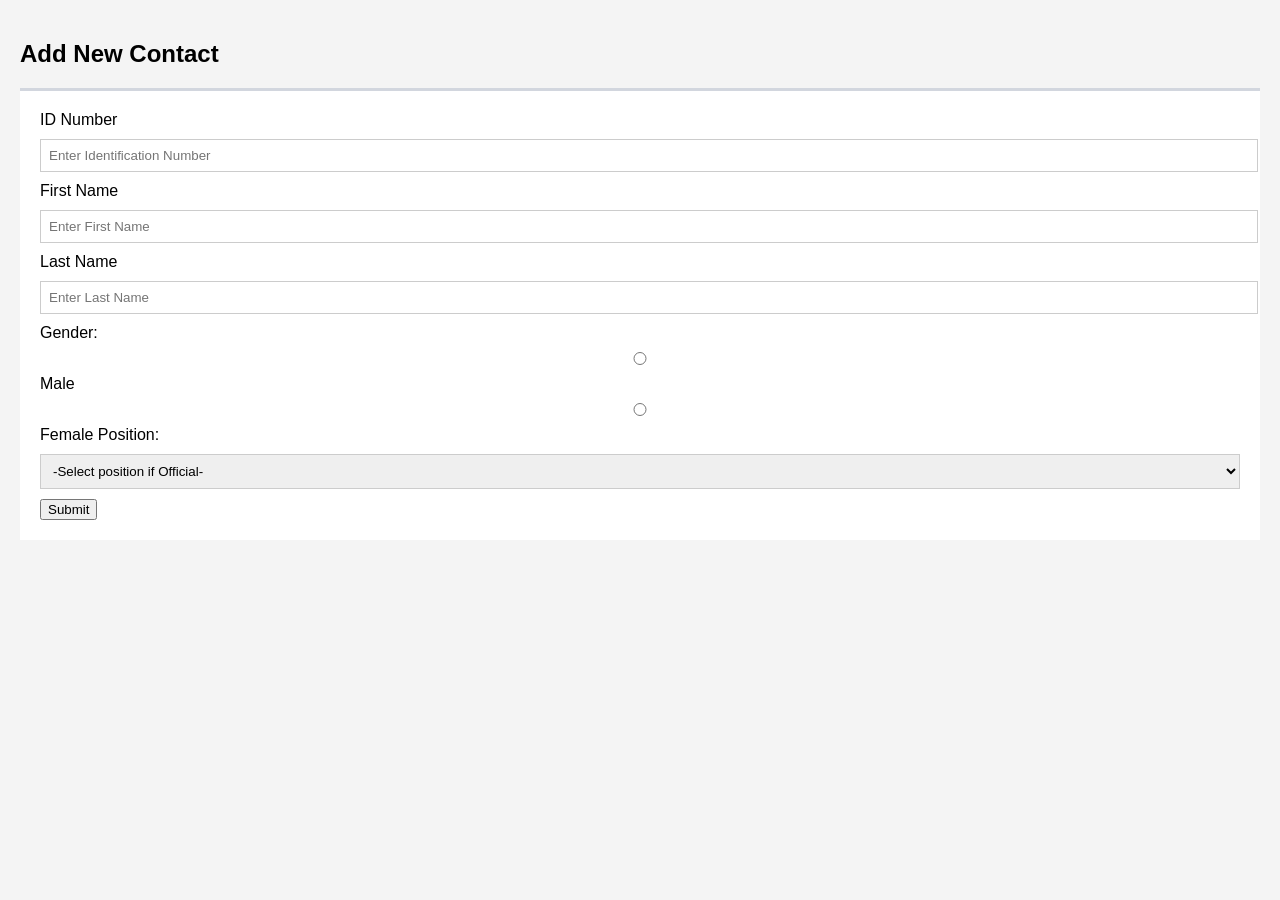
==== new-contact.html @ 3dec76d9 "Initial commit of employee management practical" ====
<!DOCTYPE html>
<html lang="en">
<head>
    <meta charset="UTF-8">
    <meta name="viewport" content="width=device-width, initial-scale=1.0">
    <title>Add New Contact</title>
    <link rel="stylesheet" href="styles.css">
</head>
<body>
    <main class="content">
        <h2>Add New Contact</h2>
        <form>
            <label>ID Number</label>
            <input type="text" placeholder="Enter Identification Number">
            <label>First Name</label>
            <input type="text" placeholder="Enter First Name">
            <label>Last Name</label>
            <input type="text" placeholder="Enter Last Name">
            <label>Gender:</label>
            <label><input type="radio" name="gender" value="male"> Male</label>
            <label><input type="radio" name="gender" value="female"> Female</label>
            <label for="position">Position:</label>
            <select id="position">
                <option>-Select position if Official-</option>
            </select>
            <button type="submit" class="btn btn-details">Submit</button>
        </form>
    </main>
</body>
</html>
---- styles.css ----
body {
    font-family: arial,sans-serif;
    margin: 0;
    display: flex;
    background-color: #f4f4f4;
}
.sidebar {
    width: 250px;
    background: #222d32;
    color: white;
    height: 100vh;
    padding: 20px;
}
.content {
    flex: 1;
    padding: 20px;
}
.sidebar h2 {
    font-size: 1.2rem;
    border-bottom: 1pxsolid #444;
    padding-bottom: 10px;
}
.nav-links {
    list-style: none;
    padding: 0;
}
.nav-links li {
    margin: 20px 0;
}
.nav-links a {
    color: #b8c7ce;
    text-decoration: none;
    display: block;
}
.nav-links a :hover {
    color: white;
}
.cards {
    display: flex;
    gap: 20px;
}
.card {
    padding: 20px;
    border-radius: 4px;
    color: white;
    flex: 1;
    position: relative;
}
.blue {
    background: #00c0ef;
}
.green {
    background: #00a65a;
}
table {
    width: 100%;
    border-collapse: collapse;
    background: white;
}
th,td {
        padding: 12px;
        border: 1px solid #ddd;
        text-align: left;
}
form {
    background: white;
    padding: 20px;
    border-top: 3px solid #d2d6de;
}
input, select {
    width: 100%;
    padding: 8px;
    margin: 10px 0;
    border: 1px solid #ccc;
}
btn {
    border: none;
    padding: 5px 10px;
    color: white;
    cursor: pointer;
    margin-right: 5px;
}
btn-details {
    background: #00c0ef;
}
btn-edit {
    background: #f39c12;
}
btn-delete {
    background: #dd4b39;
}
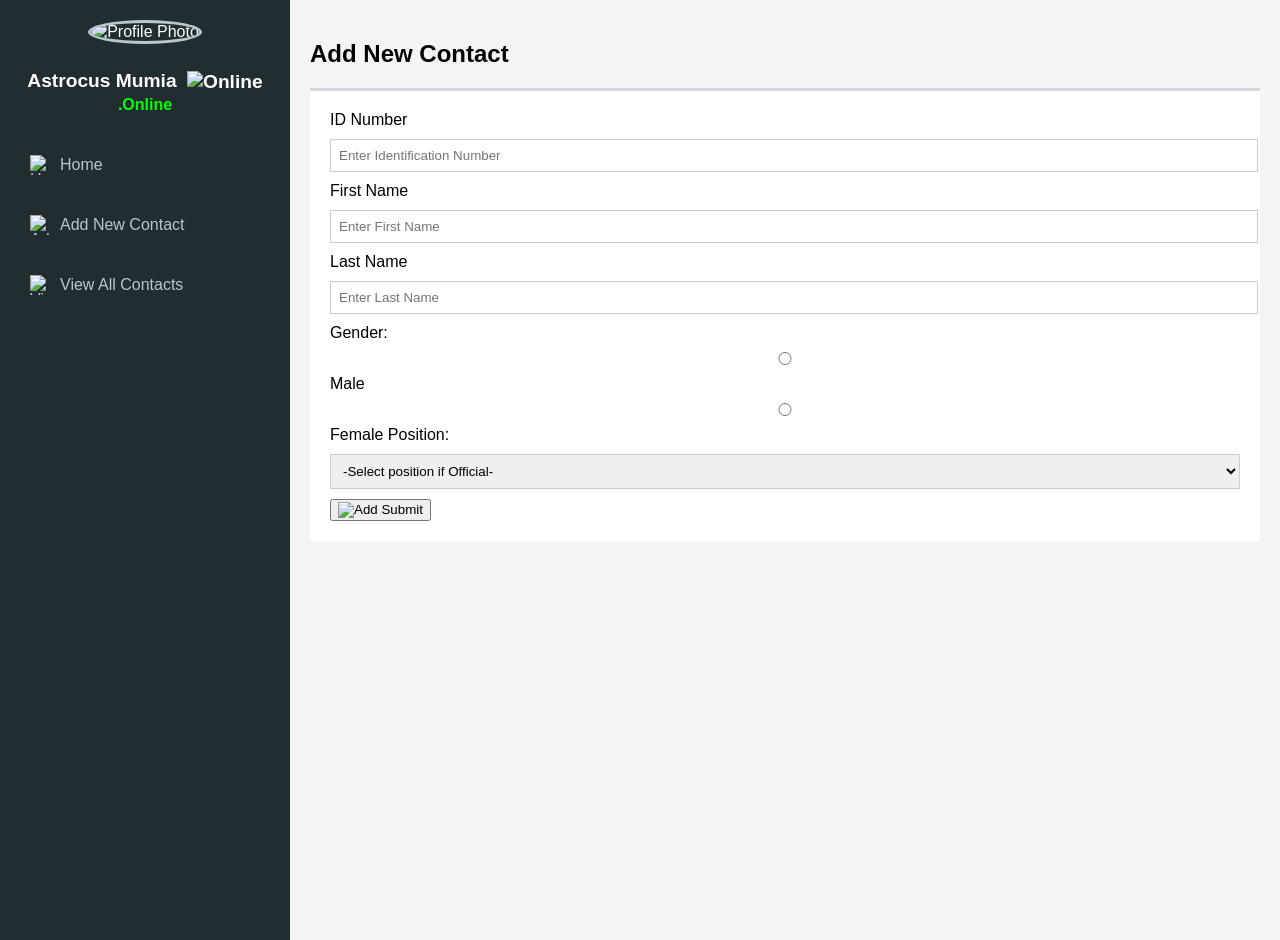
==== commit 1ddf6dd7: "Update files including image path handling and UI fixes" ====
--- a/new-contact.html
+++ b/new-contact.html
@@ -7,6 +7,17 @@
     <link rel="stylesheet" href="styles.css">
 </head>
 <body>
+    <nav class="sidebar">
+        <div class="profile-section">
+            <img src="images/profile.jpg" alt="Profile Photo" class="profile-photo">
+            <h2>Astrocus Mumia <img src="images/online.jpg" alt="Online" class="online-icon"><br><small style="color: #00ff00;">.Online</small></h2>
+        </div>
+        <ul class="nav-links">
+            <li><a href="index.html"><img src="images/home.jpg" alt="Home" class="nav-icon"> Home</a></li>
+            <li><a href="new-contact.html"><img src="images/add-contact.jpg" alt="Add Contact" class="nav-icon"> Add New Contact</a></li>
+            <li><a href="view-contacts.html"><img src="images/contact-list.jpg" alt="View Contacts" class="nav-icon"> View All Contacts</a></li>
+        </ul>
+    </nav>
     <main class="content">
         <h2>Add New Contact</h2>
         <form>
@@ -23,7 +34,7 @@
             <select id="position">
                 <option>-Select position if Official-</option>
             </select>
-            <button type="submit" class="btn btn-details">Submit</button>
+            <button type="submit" class="btn btn-details"><img src="images/add-contact.jpg" alt="Add" class="btn-icon"> Submit</button>
         </form>
     </main>
 </body>
--- a/styles.css
+++ b/styles.css
@@ -20,6 +20,23 @@
     border-bottom: 1pxsolid #444;
     padding-bottom: 10px;
 }
+.profile-section {
+    text-align: center;
+    margin-bottom: 20px;
+}
+.profile-photo {
+    width: 80px;
+    height: 80px;
+    border-radius: 50%;
+    border: 3px solid #b8c7ce;
+    margin-bottom: 10px;
+}
+.online-icon {
+    width: 16px;
+    height: 16px;
+    vertical-align: middle;
+    margin-left: 5px;
+}
 .nav-links {
     list-style: none;
     padding: 0;
@@ -30,10 +47,19 @@
 .nav-links a {
     color: #b8c7ce;
     text-decoration: none;
-    display: block;
+    display: flex;
+    align-items: center;
+    padding: 10px;
+    border-radius: 4px;
 }
-.nav-links a :hover {
+.nav-links a:hover {
     color: white;
+    background-color: #34495e;
+}
+.nav-icon {
+    width: 20px;
+    height: 20px;
+    margin-right: 10px;
 }
 .cards {
     display: flex;
@@ -74,11 +100,17 @@
     border: 1px solid #ccc;
 }
 btn {
-    border: none;
-    padding: 5px 10px;
+    border: 1px solid #ccc;
+    padding: 8px;
     color: white;
     cursor: pointer;
     margin-right: 5px;
+    background-size: cover;
+    border-radius: 4px;
+}
+.btn-icon {
+    width: 24px;
+    height: 24px;
 }
 btn-details {
     background: #00c0ef;
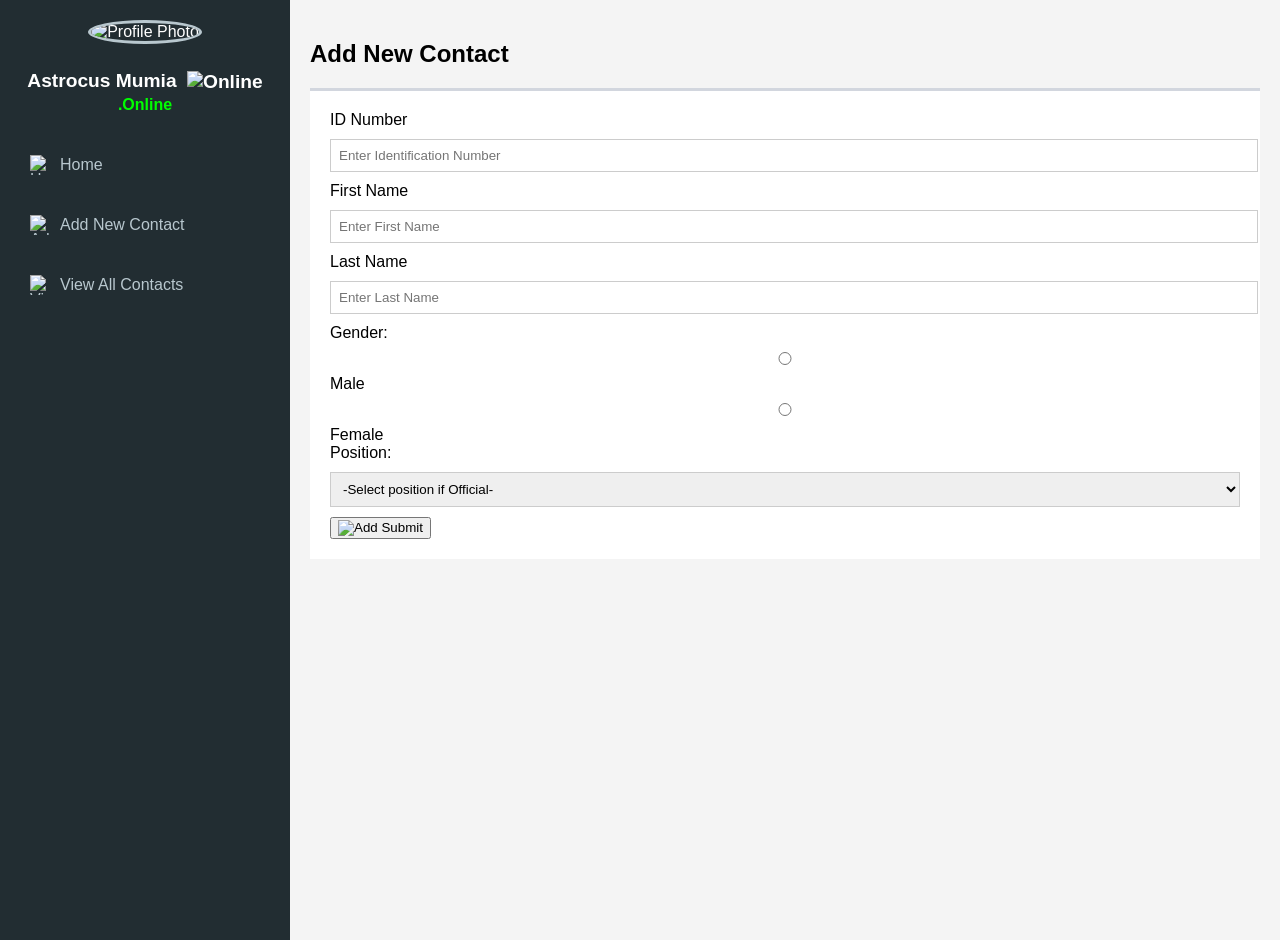
==== commit 531207e6: "Refactor image paths and enhance form structure in HTML files" ====
--- a/new-contact.html
+++ b/new-contact.html
@@ -9,32 +9,46 @@
 <body>
     <nav class="sidebar">
         <div class="profile-section">
-            <img src="images/profile.jpg" alt="Profile Photo" class="profile-photo">
-            <h2>Astrocus Mumia <img src="images/online.jpg" alt="Online" class="online-icon"><br><small style="color: #00ff00;">.Online</small></h2>
+            <img src="image/profile.jpg" alt="Profile Photo" class="profile-photo">
+            <h2>Astrocus Mumia <img src="online.jpg" alt="Online" class="online-icon"><br><small style="color: #00ff00;">.Online</small></h2>
         </div>
         <ul class="nav-links">
-            <li><a href="index.html"><img src="images/home.jpg" alt="Home" class="nav-icon"> Home</a></li>
-            <li><a href="new-contact.html"><img src="images/add-contact.jpg" alt="Add Contact" class="nav-icon"> Add New Contact</a></li>
-            <li><a href="view-contacts.html"><img src="images/contact-list.jpg" alt="View Contacts" class="nav-icon"> View All Contacts</a></li>
+            <li><a href="index.html"><img src="home.jpg" alt="Home" class="nav-icon"> Home</a></li>
+            <li><a href="new-contact.html"><img src="add-contact.jpg" alt="Add Contact" class="nav-icon"> Add New Contact</a></li>
+            <li><a href="view-contacts.html"><img src="contact-list.jpg" alt="View Contacts" class="nav-icon"> View All Contacts</a></li>
         </ul>
     </nav>
     <main class="content">
         <h2>Add New Contact</h2>
         <form>
-            <label>ID Number</label>
-            <input type="text" placeholder="Enter Identification Number">
-            <label>First Name</label>
-            <input type="text" placeholder="Enter First Name">
-            <label>Last Name</label>
-            <input type="text" placeholder="Enter Last Name">
-            <label>Gender:</label>
-            <label><input type="radio" name="gender" value="male"> Male</label>
-            <label><input type="radio" name="gender" value="female"> Female</label>
-            <label for="position">Position:</label>
-            <select id="position">
-                <option>-Select position if Official-</option>
-            </select>
-            <button type="submit" class="btn btn-details"><img src="images/add-contact.jpg" alt="Add" class="btn-icon"> Submit</button>
+            <div class="form-group">
+                <label>ID Number</label>
+                <input type="text" placeholder="Enter Identification Number">
+            </div>
+            <div class="form-group">
+                <label>First Name</label>
+                <input type="text" placeholder="Enter First Name">
+            </div>
+            <div class="form-group">
+                <label>Last Name</label>
+                <input type="text" placeholder="Enter Last Name">
+            </div>
+            <div class="form-group">
+                <label>Gender:</label>
+                <div class="radio-group">
+                    <label><input type="radio" name="gender" value="male"> Male</label>
+                    <label><input type="radio" name="gender" value="female"> Female</label>
+                </div>
+            </div>
+            <div class="form-group">
+                <label for="position">Position:</label>
+                <select id="position">
+                    <option>-Select position if Official-</option>
+                </select>
+            </div>
+            <div class="form-group">
+                <button type="submit" class="btn btn-details"><img src="add-contact.jpg" alt="Add" class="btn-icon"> Submit</button>
+            </div>
         </form>
     </main>
 </body>
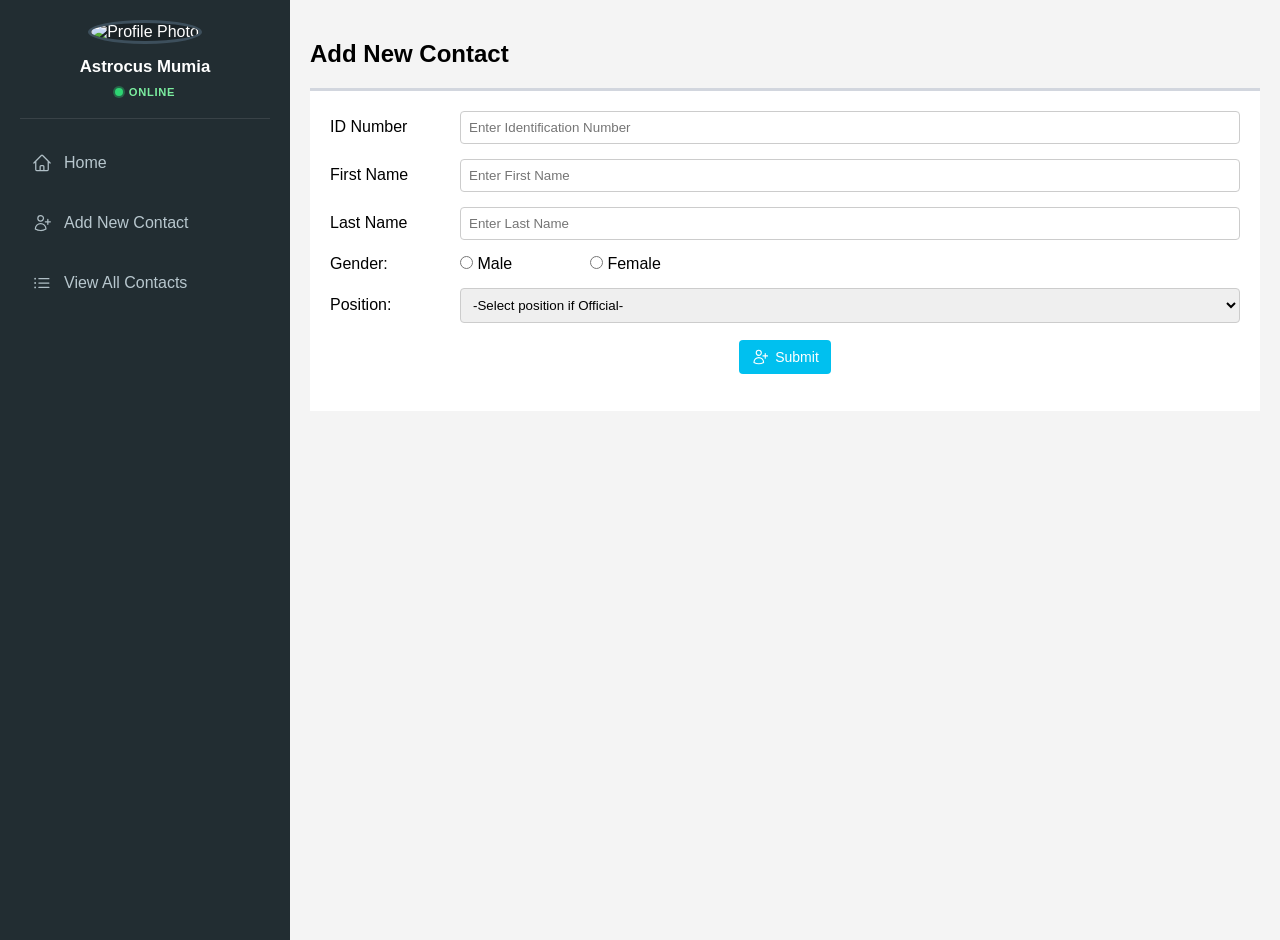
==== commit 0d04e89c: "Update launch configuration for XAMPP and enhance UI elements across HTML and CSS files" ====
--- a/new-contact.html
+++ b/new-contact.html
@@ -10,12 +10,36 @@
     <nav class="sidebar">
         <div class="profile-section">
             <img src="image/profile.jpg" alt="Profile Photo" class="profile-photo">
-            <h2>Astrocus Mumia <img src="online.jpg" alt="Online" class="online-icon"><br><small style="color: #00ff00;">.Online</small></h2>
+            <div class="profile-name">
+                <span class="profile-name-text">Astrocus Mumia</span>
+                <span class="online-badge"><span class="online-dot" aria-hidden="true"></span> Online</span>
+            </div>
         </div>
         <ul class="nav-links">
-            <li><a href="index.html"><img src="home.jpg" alt="Home" class="nav-icon"> Home</a></li>
-            <li><a href="new-contact.html"><img src="add-contact.jpg" alt="Add Contact" class="nav-icon"> Add New Contact</a></li>
-            <li><a href="view-contacts.html"><img src="contact-list.jpg" alt="View Contacts" class="nav-icon"> View All Contacts</a></li>
+            <li>
+                <a href="index.html">
+                    <svg class="nav-icon-svg" xmlns="http://www.w3.org/2000/svg" fill="none" viewBox="0 0 24 24" stroke-width="1.5" stroke="currentColor" aria-hidden="true">
+                        <path stroke-linecap="round" stroke-linejoin="round" d="M2.25 12l8.954-8.955c.44-.439 1.152-.439 1.591 0L21.75 12M4.5 9.75v10.125c0 .621.504 1.125 1.125 1.125H9.75v-4.875c0-.621.504-1.125 1.125-1.125h2.25c.621 0 1.125.504 1.125 1.125V21h4.125c.621 0 1.125-.504 1.125-1.125V9.75M8.25 21h8.25" />
+                    </svg>
+                    Home
+                </a>
+            </li>
+            <li>
+                <a href="new-contact.html">
+                    <svg class="nav-icon-svg" xmlns="http://www.w3.org/2000/svg" fill="none" viewBox="0 0 24 24" stroke-width="1.5" stroke="currentColor" aria-hidden="true">
+                        <path stroke-linecap="round" stroke-linejoin="round" d="M19 7.5v3m0 0v3m0-3h3m-3 0h-3m-2.25-4.125a3.375 3.375 0 11-6.75 0 3.375 3.375 0 016.75 0zM4 19.235v-.11a6.375 6.375 0 0112.75 0v.109A12.318 12.318 0 0110.374 21c-2.331 0-4.512-.645-6.374-1.766z" />
+                    </svg>
+                    Add New Contact
+                </a>
+            </li>
+            <li>
+                <a href="view-contacts.html">
+                    <svg class="nav-icon-svg" xmlns="http://www.w3.org/2000/svg" fill="none" viewBox="0 0 24 24" stroke-width="1.5" stroke="currentColor" aria-hidden="true">
+                        <path stroke-linecap="round" stroke-linejoin="round" d="M8.25 6.75h12M8.25 12h12m-12 5.25h12M3.75 6.75h.007v.008H3.75V6.75zm.375 0a.375.375 0 11-.75 0 .375.375 0 01.75 0zM3.75 12h.007v.008H3.75V12zm.375 0a.375.375 0 11-.75 0 .375.375 0 01.75 0zm-.375 5.25h.007v.008H3.75v-.008zm.375 0a.375.375 0 11-.75 0 .375.375 0 01.75 0z" />
+                    </svg>
+                    View All Contacts
+                </a>
+            </li>
         </ul>
     </nav>
     <main class="content">
@@ -47,9 +71,14 @@
                 </select>
             </div>
             <div class="form-group">
-                <button type="submit" class="btn btn-details"><img src="add-contact.jpg" alt="Add" class="btn-icon"> Submit</button>
+                <button type="submit" class="btn btn-details">
+                    <svg class="btn-icon-svg" xmlns="http://www.w3.org/2000/svg" fill="none" viewBox="0 0 24 24" stroke-width="1.5" stroke="currentColor" aria-hidden="true">
+                        <path stroke-linecap="round" stroke-linejoin="round" d="M19 7.5v3m0 0v3m0-3h3m-3 0h-3m-2.25-4.125a3.375 3.375 0 11-6.75 0 3.375 3.375 0 016.75 0zM4 19.235v-.11a6.375 6.375 0 0112.75 0v.109A12.318 12.318 0 0110.374 21c-2.331 0-4.512-.645-6.374-1.766z" />
+                    </svg>
+                    Submit
+                </button>
             </div>
         </form>
     </main>
 </body>
-</html>+</html>
--- a/styles.css
+++ b/styles.css
@@ -15,27 +15,53 @@
     flex: 1;
     padding: 20px;
 }
-.sidebar h2 {
-    font-size: 1.2rem;
-    border-bottom: 1pxsolid #444;
-    padding-bottom: 10px;
+.content p {
+    color: #222d32;
+    line-height: 1.6;
 }
 .profile-section {
     text-align: center;
-    margin-bottom: 20px;
+    margin-bottom: 24px;
+    padding-bottom: 20px;
+    border-bottom: 1px solid rgba(255, 255, 255, 0.1);
 }
 .profile-photo {
-    width: 80px;
-    height: 80px;
+    width: 88px;
+    height: 88px;
     border-radius: 50%;
-    border: 3px solid #b8c7ce;
-    margin-bottom: 10px;
+    border: 3px solid #3d4f5c;
+    margin-bottom: 12px;
+    object-fit: cover;
+    background: #1a2226;
 }
-.online-icon {
-    width: 16px;
-    height: 16px;
-    vertical-align: middle;
-    margin-left: 5px;
+.profile-name {
+    display: flex;
+    flex-direction: column;
+    align-items: center;
+    gap: 8px;
+}
+.profile-name-text {
+    font-size: 1.05rem;
+    font-weight: 600;
+    color: #fff;
+    line-height: 1.3;
+}
+.online-badge {
+    display: inline-flex;
+    align-items: center;
+    gap: 6px;
+    font-size: 0.7rem;
+    font-weight: 600;
+    color: #7bed9f;
+    text-transform: uppercase;
+    letter-spacing: 0.06em;
+}
+.online-dot {
+    width: 8px;
+    height: 8px;
+    border-radius: 50%;
+    background: #2ed573;
+    box-shadow: 0 0 0 2px rgba(46, 213, 115, 0.35);
 }
 .nav-links {
     list-style: none;
@@ -49,17 +75,19 @@
     text-decoration: none;
     display: flex;
     align-items: center;
-    padding: 10px;
-    border-radius: 4px;
+    gap: 12px;
+    padding: 10px 12px;
+    border-radius: 6px;
 }
 .nav-links a:hover {
     color: white;
     background-color: #34495e;
 }
-.nav-icon {
+.nav-icon-svg {
     width: 20px;
     height: 20px;
-    margin-right: 10px;
+    flex-shrink: 0;
+    opacity: 0.95;
 }
 .cards {
     display: flex;
@@ -88,36 +116,74 @@
         border: 1px solid #ddd;
         text-align: left;
 }
+th {
+    background-color: #f4f4f4;
+    color: #222d32;
+}
 form {
     background: white;
     padding: 20px;
     border-top: 3px solid #d2d6de;
 }
+.form-group {
+    display: flex;
+    align-items: center;
+    margin-bottom: 15px;
+}
+.form-group label {
+    width: 120px;
+    margin-right: 10px;
+}
+.radio-group {
+    display: flex;
+    gap: 10px;
+}
+.radio-group label {
+    margin: 0;
+}
+.form-group:last-child {
+    justify-content: center;
+}
 input, select {
-    width: 100%;
+    flex: 1;
     padding: 8px;
-    margin: 10px 0;
+    margin: 0;
     border: 1px solid #ccc;
-}
-btn {
-    border: 1px solid #ccc;
-    padding: 8px;
-    color: white;
-    cursor: pointer;
-    margin-right: 5px;
-    background-size: cover;
     border-radius: 4px;
 }
-.btn-icon {
-    width: 24px;
-    height: 24px;
+.btn {
+    padding: 8px 12px;
+    border: none;
+    border-radius: 4px;
+    cursor: pointer;
+    margin: 2px;
+    color: white;
+    font-size: 14px;
+    display: inline-flex;
+    align-items: center;
+    justify-content: center;
+    gap: 6px;
+    vertical-align: middle;
 }
-btn-details {
-    background: #00c0ef;
+.btn:hover {
+    opacity: 0.9;
 }
-btn-edit {
-    background: #f39c12;
+.btn-icon-only {
+    padding: 8px;
+    min-width: 36px;
+    min-height: 36px;
 }
-btn-delete {
-    background: #dd4b39;
+.btn-details {
+    background-color: #00c0ef;
+}
+.btn-edit {
+    background-color: #00a65a;
+}
+.btn-delete {
+    background-color: #e74c3c;
+}
+.btn-icon-svg {
+    width: 18px;
+    height: 18px;
+    flex-shrink: 0;
 }
